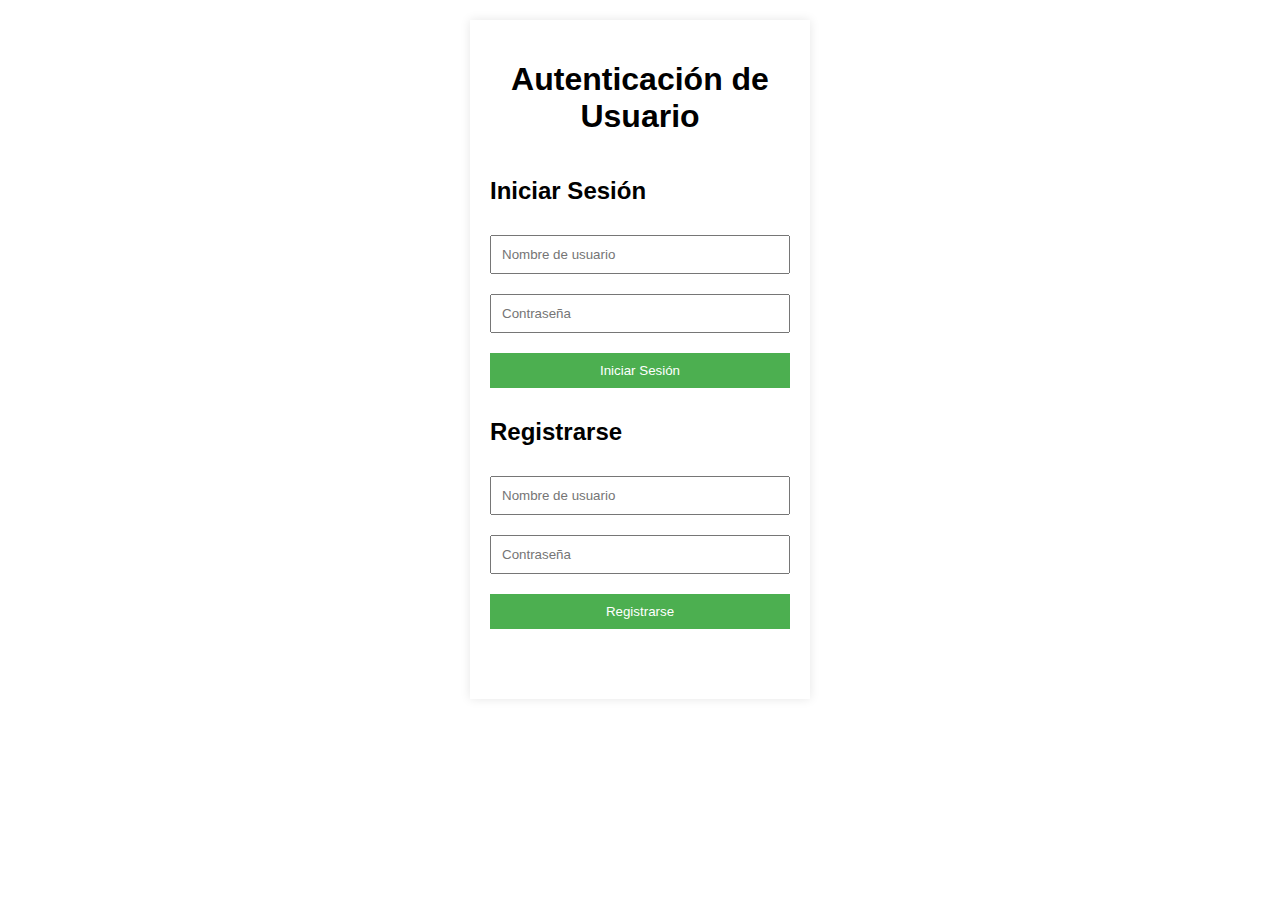
==== src/main/resources/static/index.html @ 9f632ea2 "Aplicacion con SSL y en AWS" ====
<!DOCTYPE html>
<html lang="es">
<head>
    <meta charset="UTF-8">
    <meta name="viewport" content="width=device-width, initial-scale=1.0">
    <title>Autenticación de Usuario</title>
    <link rel="stylesheet" href="./css/loginStyle.css">
</head>
<body>
<h1>Autenticación de Usuario</h1>

<form id="loginForm">
    <h2>Iniciar Sesión</h2>
    <input type="text" id="loginUsername" placeholder="Nombre de usuario" required>
    <input type="password" id="loginPassword" placeholder="Contraseña" required>
    <button type="submit">Iniciar Sesión</button>
</form>

<form id="registerForm">
    <h2>Registrarse</h2>
    <input type="text" id="registerUsername" placeholder="Nombre de usuario" required>
    <input type="password" id="registerPassword" placeholder="Contraseña" required>
    <button type="submit">Registrarse</button>
</form>

<div id="message"></div>

<script src="./js/loginScript.js"></script>
</body>
</html>
---- src/main/resources/static/css/loginStyle.css ----
body {
    font-family: Arial, sans-serif;
    max-width: 300px;
    margin: 20px auto;
    padding: 20px;
    box-shadow: 0 0 10px rgba(0, 0, 0, 0.1);
}

h1 {
    text-align: center;
}

form {
    display: flex;
    flex-direction: column;
}

input, button {
    margin: 10px 0;
    padding: 10px;
}

button {
    background-color: #4CAF50;
    color: white;
    border: none;
    cursor: pointer;
}

button:hover {
    background-color: #45a049;
}

#message {
    margin-top: 20px;
    padding: 10px;
    text-align: center;
}

.success {
    background-color: #d4edda;
    color: #155724;
}

.error {
    background-color: #f8d7da;
    color: #721c24;
}
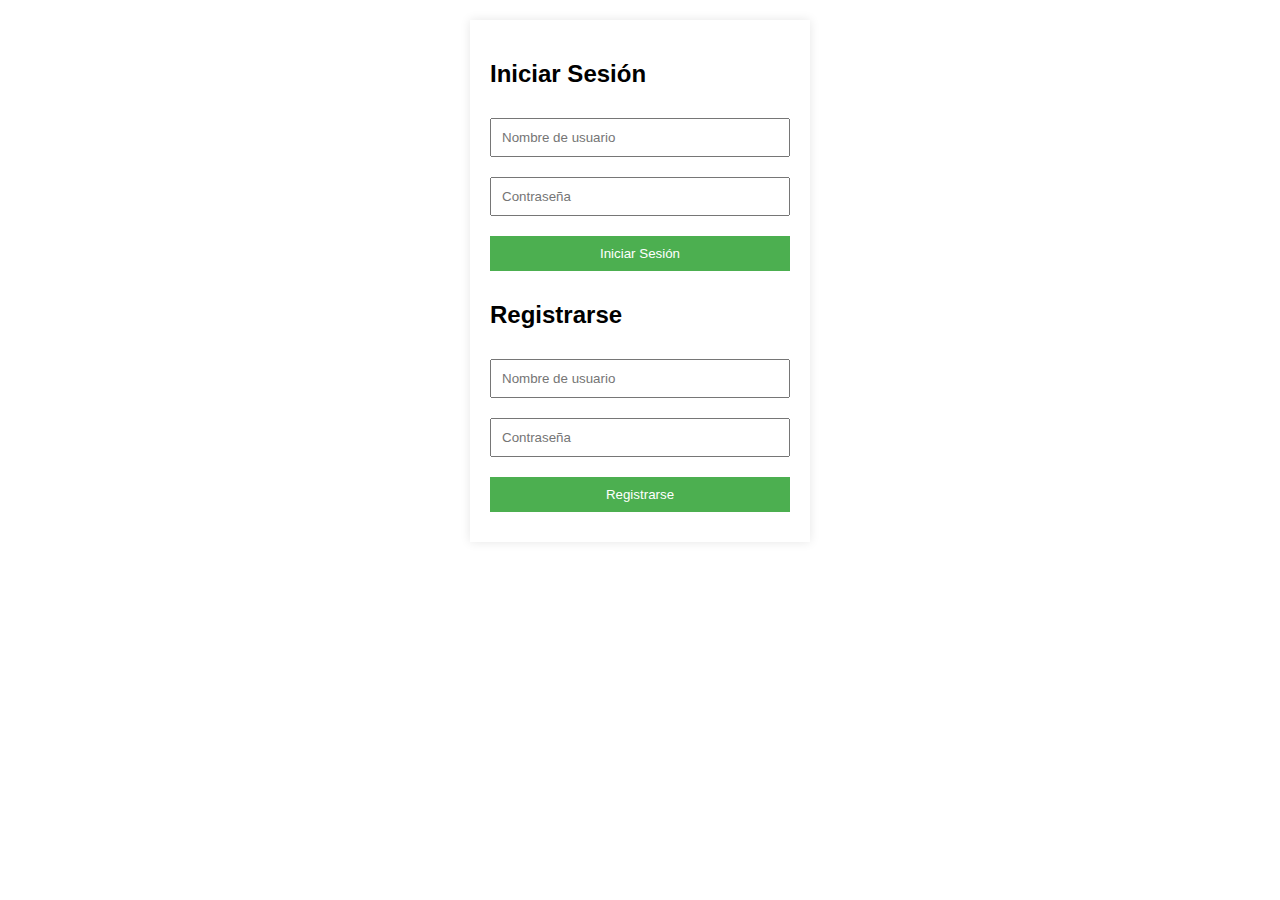
==== commit 1cb81bdf: "Aplicacion con SSL y en AWS 1.0" ====
--- a/src/main/resources/static/index.html
+++ b/src/main/resources/static/index.html
@@ -1,30 +1,28 @@
 <!DOCTYPE html>
 <html lang="es">
-<head>
-    <meta charset="UTF-8">
-    <meta name="viewport" content="width=device-width, initial-scale=1.0">
-    <title>Autenticación de Usuario</title>
-    <link rel="stylesheet" href="./css/loginStyle.css">
-</head>
-<body>
-<h1>Autenticación de Usuario</h1>
+    <head>
+        <meta charset="UTF-8">
+        <meta name="viewport" content="width=device-width, initial-scale=1.0">
+        <title>Autenticación de Usuario</title>
+        <link rel="stylesheet" href="./css/loginStyle.css">
+    </head>
+    <body>
+        <form id="loginForm">
+            <h2>Iniciar Sesión</h2>
+            <input type="text" id="loginUsername" placeholder="Nombre de usuario" required>
+            <input type="password" id="loginPassword" placeholder="Contraseña" required>
+            <button type="submit">Iniciar Sesión</button>
+        </form>
 
-<form id="loginForm">
-    <h2>Iniciar Sesión</h2>
-    <input type="text" id="loginUsername" placeholder="Nombre de usuario" required>
-    <input type="password" id="loginPassword" placeholder="Contraseña" required>
-    <button type="submit">Iniciar Sesión</button>
-</form>
+        <form id="registerForm">
+            <h2>Registrarse</h2>
+            <input type="text" id="registerUsername" placeholder="Nombre de usuario" required>
+            <input type="password" id="registerPassword" placeholder="Contraseña" required>
+            <button type="submit">Registrarse</button>
+        </form>
 
-<form id="registerForm">
-    <h2>Registrarse</h2>
-    <input type="text" id="registerUsername" placeholder="Nombre de usuario" required>
-    <input type="password" id="registerPassword" placeholder="Contraseña" required>
-    <button type="submit">Registrarse</button>
-</form>
+        <div id="message"></div>
 
-<div id="message"></div>
-
-<script src="./js/loginScript.js"></script>
-</body>
+        <script src="./js/loginScript.js"></script>
+    </body>
 </html>
--- a/src/main/resources/static/css/loginStyle.css
+++ b/src/main/resources/static/css/loginStyle.css
@@ -31,7 +31,7 @@
     background-color: #45a049;
 }
 
-#message {
+.message {
     margin-top: 20px;
     padding: 10px;
     text-align: center;
